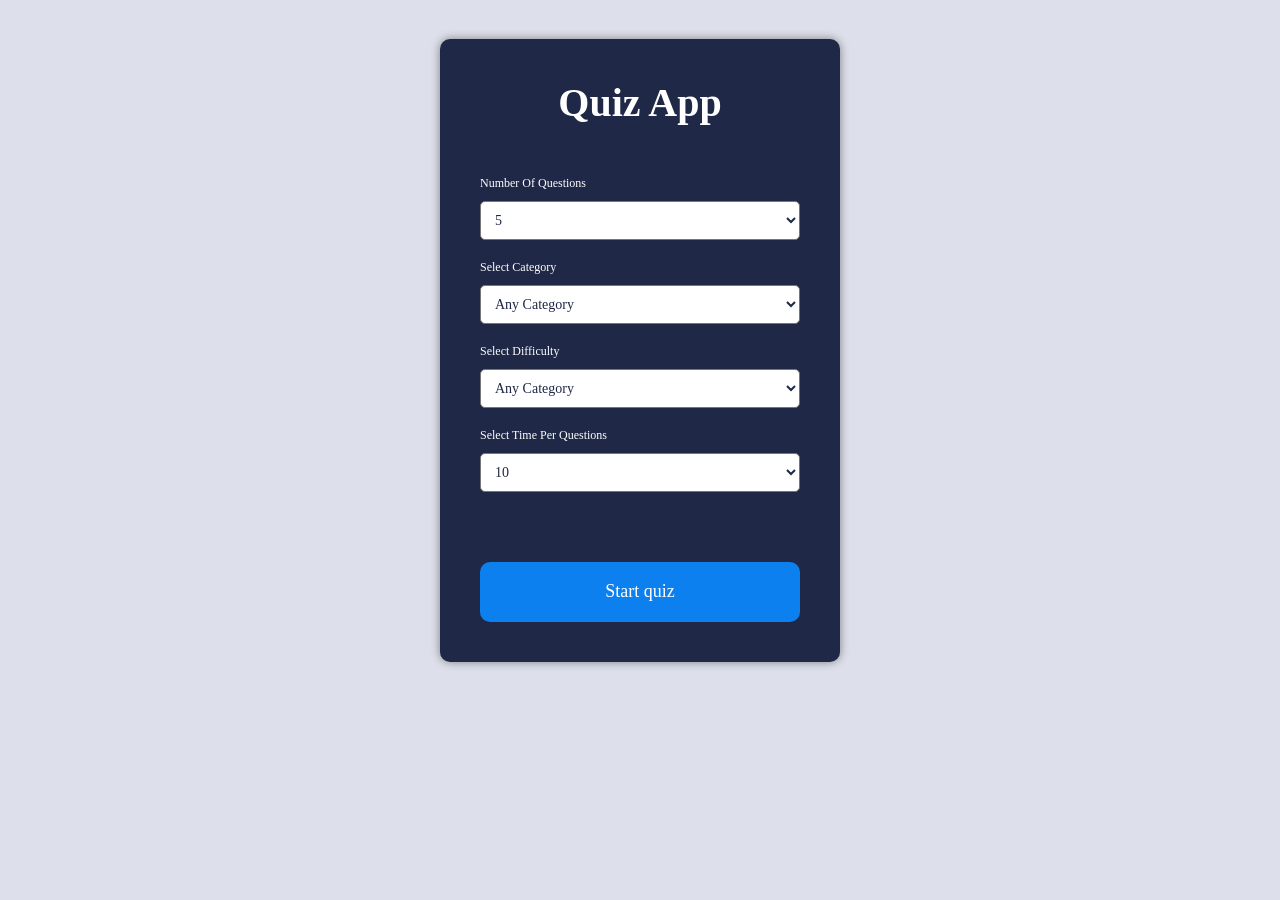
==== index.html @ f4760ab4 "working" ====
<!DOCTYPE html>
<html lang="en">
<head>
    <meta charset="UTF-8">
    <meta name="viewport" content="width=device-width, initial-scale=1.0">
    <title>Quiz app</title>
    <link rel="stylesheet" href="https://cdnjs.cloudflare.com/ajax/libs/font-awesome/6.0.0/css/all.min.css">
    <link rel="stylesheet" href="main.css">

</head>
<body>
    <div class="container"> 
        <div class="start-screen">
            <h1 class="heading">Quiz App</h1>
            <div class="setting">
                <label for="num-questions">Number of Questions</label>
                <select name="" id="num-questions">
                    <option value="5">5</option>
                    <option value="10">10</option>
                    <option value="15">15</option>
                    <option value="20">20</option>
                    <option value="25">25</option>
                    <option value="30">30</option>
                </select>
                <label for="category">Select category</label>
                <select name="" id="category">
                    <option value="">any category</option>
                    <option value="1">prepaired question</option>
                    <option value="9">general knowledge</option>
                    <option value="10">books</option>
                    <option value="11">films</option>
                    <option value="12">music</option>
                    <option value="14">television</option>
                    <option value="15">video games</option>
                    <option value="16">board games</option>
                    <option value="17">science and natures</option>
                    <option value="18">computers</option>
                    <option value="19">mathematics</option>
                    <option value="20">mythology</option>
                    <option value="21">sports</option>
                    <option value="22">geography</option>
                    <option value="23">history</option>
                    <option value="24">politics</option>
                    <option value="25">art</option>
                    <option value="28">vehicles</option>
                </select>
                <label for="difficulty">Select difficulty</label>
                <select name="" id="difficulty">
                    <option value="">any category</option>
                    <option value="easy">easy</option>
                    <option value="medium">medium</option>
                    <option value="hard">hard</option>
                </select>
                <label for="time">Select time per Questions</label>
                <select name="" id="time">
                    <option value="10">10</option>
                    <option value="20">20</option>
                    <option value="30">30</option>
                    <option value="45">40</option>
                    <option value="60">60</option>
                    <option value="1">1</option>
                    <option value="1">5</option>
                </select>
            </div>
            <button class="btn start">Start quiz</button>
        </div>
        <div class="quiz hide">
            <div class="timer">
                <div class="progress">
                    <div class="progress-bar"></div>
                        <span class="progress-text"></span>
                </div>
            </div>
            <div class="question-wapper">
                <div class="number">
                    Question <span class="current">1</span
                    ><span class="total">/10</span>
                </div>
                <div class="question">This is a question</div>
            </div>
            <div class="answer-wapper">
                <!-- <div class="answer selected">
                    <span class="text">answer</span>
                    <span class="checkbox">
                        <span class="icon">✓</span>
                    </span>
                </div>
                <div class="answer correct">
                    <span class="text">answer</span>
                    <span class="checkbox">
                        <span class="icon">✓</span>
                    </span>
                </div>
                <div class="answer wrong">
                    <span class="text">answer</span>
                    <span class="checkbox">
                        <span class="icon">✓</span>
                    </span>
                </div> -->
            </div>
            <button class="btn submit" disabled>Submit</button>
            <button class="btn next">Next</button>
        </div>
        <div class="end-screen hide">
            <h1 class="heading">Quiz App</h1>
            <div class="score">
                <span class="score-text">Your Score:</span>
                <div>
                    <span class="final-score">0</span>
                    <span class="total-score">/ 10</span>
                </div>
                <button class="btn restart">Restart Quiz</button>
            </div>
        </div>
    </div>
    <script src="main.js"></script>
</body>
</html>
---- main.css ----
*{
    margin: 0;
    padding: 0;
    box-sizing: border-box;
    font-family: cursive;
}
body{
    min-height: 700px;
    display: flex;
    align-items: center;
    justify-content: center;
    background-color: #dddfeb;
}
.container{
    position: relative;
    width: 100%;
    max-width: 400px;
    background-color: #1f2847;
    padding: 40px;
    overflow: hidden;
    border-radius: 10px;
    box-shadow: 0 0 10px gray;
}
.heading{
    text-align: center;
    font-size: 40px;
    color: #fff;
    margin-bottom: 50px;
}
label{
    display: block;
    font-size: 12px;
    margin-bottom: 10px;
    color: #fff;
    text-transform: capitalize;
}
select{
    width: 100%;
    padding: 10px;
    text-transform: capitalize;
    border-radius: 5px;
    margin-bottom: 20px;
    background-color: #fff;
    color: #1f2847;
    font-size: 14px;
}
.btn{
    width: 100%;
    height: 60px;
    background-color: #0c80ef;
    border: none;
    border-radius: 10px;
    color: #fff;
    margin-top: 50px;
    font-size: 18px;
    font-weight: 500;
    cursor: pointer;
    transition: all 0.3s linear;
}
.btn:hover{
    background-color: #0a6bc5;
}
.btn:disabled{
    cursor: not-allowed;
    background-color: #576081;
}
.hide {
    display: none;
}
.timer{
    width: 100%;
    height: 100px;
    display: flex;
    align-items: center;
    justify-content: center;
    margin-bottom: 30px;
}
.timer .progress{
    position: relative;
    width: 100%;
    height: 40px;
    background-color: transparent;
    border-radius: 30px;
    overflow: hidden;
    margin-bottom: 10px;
    border: 3px solid #3f4868;
}
.timer .progress .progress-bar{
    width:100%;
    height: 100%;
    border-radius: 30px;
    overflow: hidden;
    background: linear-gradient(to right, #ea517c, #b478f1);
    transition: 1s linear;
}
.timer .progress .progress-text{
    position: absolute;
    top: 50%;
    left: 50%;
    transform: translate(-50%,-50%);
    color: #fff;
    font-size: 16px;
    font-weight: 500;
}
.question-wapper .number{
    color: #a2aace;
    font-size: 25px;
    font-weight: 500;
    margin-bottom: 20px;
}
.question-wapper .number .total{
    color: #576081;
    font-size: 18px;
}
.question-wapper .question{
    color: #fff;
    font-size: 20px;
    font-weight: 500;
    margin-bottom: 20px;
}
.answer-wapper .answer{
    width: 100%;
    height: 60px;
    padding: 20px;
    border-radius: 10px;
    color: #fff;
    border: 3px solid #3f4868;
    display: flex;
    align-items: center;
    justify-content: space-between;
    margin-bottom: 20px;
    cursor: pointer;
    transition: 0.3s linear;
}
.answer .checkbox{
    width: 20px;
    height: 20px;
    font-size: 12px;
    border-radius: 50%;
    border: 3px solid #3f4868;
    display: flex;
    align-items: center;
    justify-content: center;
    transition: 0.3s linear;
}
.answer .checkbox .icon{
    opacity: 0;
}
.answer:hover:not(.checked) .checkbox, .answer.selected .checkbox{
    background-color: #0c80ef;
    border-color: #0c80ef;
}
.answer.selected .checkbox .icon{
    opacity: 1;
}
.answer.correct{
    border-color: #0cef2a;
}
.answer.wrong{
    border-color: #fc3939;
}
.question-wapper, .answer-wapper{
    margin-bottom: 50px;
}
.btn.next{
    display: none;
}
.end-screen .score{
    color: #fff;
    font-size: 25px;
    font-weight: 500;
    margin-bottom: 60px;
    text-align: center;
}
.end-screen .score-text{
    color: #a2aace;
    font-size: 16px;
    margin-bottom: 120px;
}
@media (max-width: 468) {
    .container{
        min-height: 700px;
        max-width: 100px;
        border-radius: 0;
    }
}
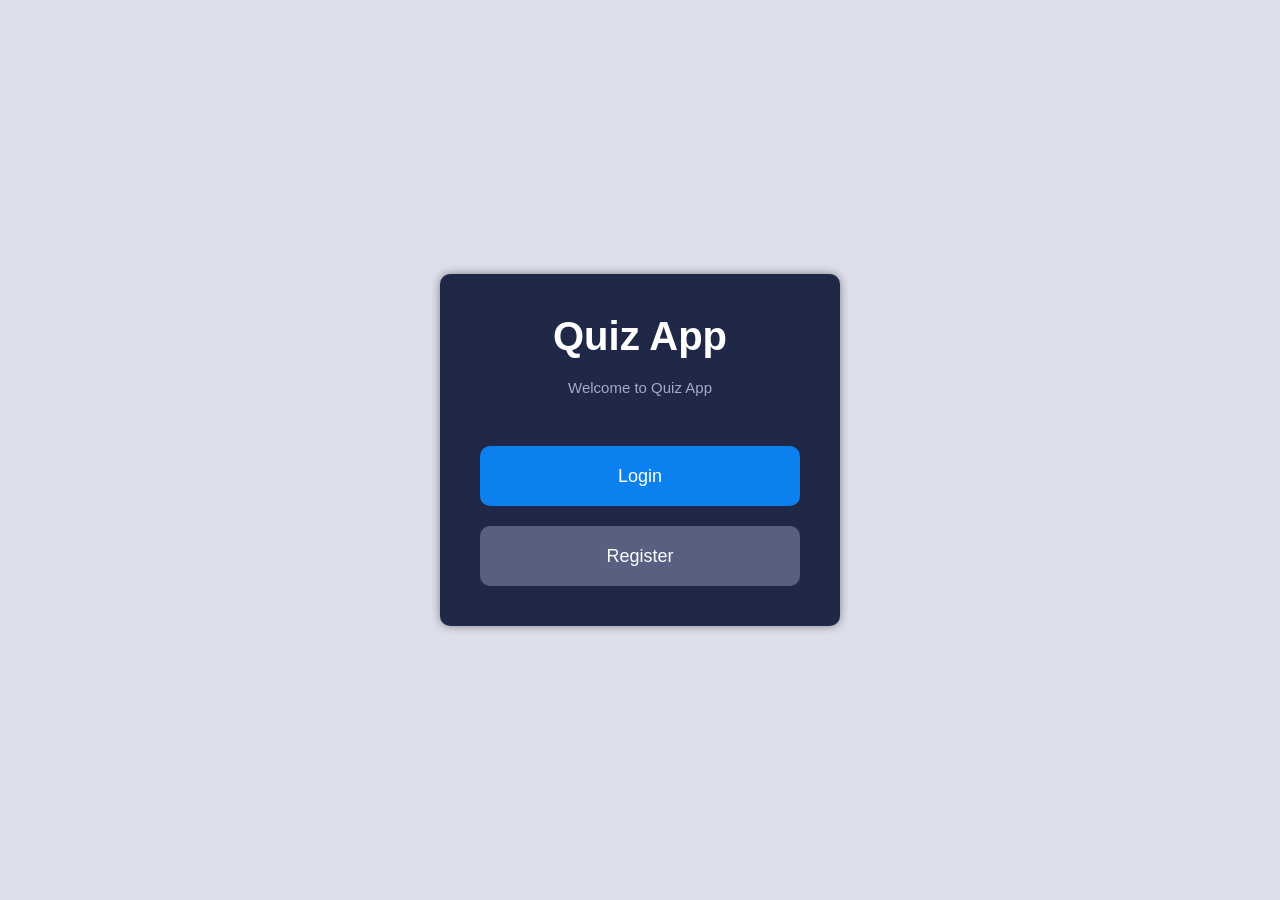
==== commit 8860d620: "update code" ====
--- a/index.html
+++ b/index.html
@@ -3,18 +3,68 @@
 <head>
     <meta charset="UTF-8">
     <meta name="viewport" content="width=device-width, initial-scale=1.0">
-    <title>Quiz app</title>
+    <title>Quiz App</title>
     <link rel="stylesheet" href="https://cdnjs.cloudflare.com/ajax/libs/font-awesome/6.0.0/css/all.min.css">
     <link rel="stylesheet" href="main.css">
-
 </head>
 <body>
-    <div class="container"> 
-        <div class="start-screen">
+
+<div class="screen" id="screen-welcome">
+    <div class="container">
+        <h1 class="heading">Quiz App</h1>
+        <p class="welcome-sub">Welcome to Quiz App</p>
+        <button class="btn" id="btn-go-login">Login</button>
+        <button class="btn btn-secondary" id="btn-go-register">Register</button>
+    </div>
+</div>
+
+<div class="screen hide" id="screen-register">
+    <div class="container">
+        <h1 class="heading">Register</h1>
+        <div class="setting">
+            <label>Username</label>
+            <input type="text" class="auth-input" id="reg-username" placeholder="Choose a username" autocomplete="off">
+            <label>Password</label>
+            <input type="password" class="auth-input" id="reg-password" placeholder="Choose a password">
+        </div>
+        <p class="auth-error hide" id="reg-error">Your username/password has already been used</p>
+        <button class="btn" id="btn-register">Register</button>
+        <button class="btn btn-secondary" id="btn-reg-return">Return</button>
+    </div>
+</div>
+
+<div class="screen hide" id="screen-login">
+    <div class="container">
+        <h1 class="heading">Login</h1>
+        <div class="setting">
+            <label>Username</label>
+            <input type="text" class="auth-input" id="login-username" placeholder="Enter your username" autocomplete="off">
+            <label>Password</label>
+            <input type="password" class="auth-input" id="login-password" placeholder="Enter your password">
+        </div>
+        <p class="auth-error hide" id="login-error">Wrong username/password</p>
+        <button class="btn" id="btn-login">Login</button>
+        <button class="btn btn-secondary" id="btn-login-return">Return</button>
+    </div>
+</div>
+
+<div class="screen hide" id="screen-start">
+    <div class="app-layout">
+
+        <div class="note-board">
+            <h2>Notes</h2>
+            <textarea id="note-text" placeholder="Write your notes here..."></textarea>
+            <div class="note-buttons">
+                <button id="save-note">Save</button>
+                <button id="hide-note">Hide</button>
+            </div>
+        </div>
+
+        <div class="container">
             <h1 class="heading">Quiz App</h1>
             <div class="setting">
                 <label for="num-questions">Number of Questions</label>
-                <select name="" id="num-questions">
+                <select id="num-questions">
                     <option value="5">5</option>
                     <option value="10">10</option>
                     <option value="15">15</option>
@@ -23,9 +73,9 @@
                     <option value="30">30</option>
                 </select>
                 <label for="category">Select category</label>
-                <select name="" id="category">
+                <select id="category">
                     <option value="">any category</option>
-                    <option value="1">prepaired question</option>
+                    <option value="1">prepared question</option>
                     <option value="9">general knowledge</option>
                     <option value="10">books</option>
                     <option value="11">films</option>
@@ -33,7 +83,7 @@
                     <option value="14">television</option>
                     <option value="15">video games</option>
                     <option value="16">board games</option>
-                    <option value="17">science and natures</option>
+                    <option value="17">science and nature</option>
                     <option value="18">computers</option>
                     <option value="19">mathematics</option>
                     <option value="20">mythology</option>
@@ -45,74 +95,86 @@
                     <option value="28">vehicles</option>
                 </select>
                 <label for="difficulty">Select difficulty</label>
-                <select name="" id="difficulty">
-                    <option value="">any category</option>
+                <select id="difficulty">
+                    <option value="">any difficulty</option>
                     <option value="easy">easy</option>
                     <option value="medium">medium</option>
                     <option value="hard">hard</option>
                 </select>
-                <label for="time">Select time per Questions</label>
-                <select name="" id="time">
+                <label for="time">Select time per Question</label>
+                <select id="time">
                     <option value="10">10</option>
                     <option value="20">20</option>
                     <option value="30">30</option>
-                    <option value="45">40</option>
+                    <option value="45">45</option>
                     <option value="60">60</option>
-                    <option value="1">1</option>
-                    <option value="1">5</option>
                 </select>
             </div>
-            <button class="btn start">Start quiz</button>
+            <button class="btn start" id="btn-start">Start quiz</button>
         </div>
-        <div class="quiz hide">
+
+        <div class="leaderboard" id="stats-panel">
+            <h2>Player Stats</h2>
+            <div id="stats-content">
+                <p style="color:#a2aace;font-size:13px;text-align:center;margin-top:10px;">No data yet. Play a game!</p>
+            </div>
+        </div>
+
+    </div>
+</div>
+
+<div class="screen hide" id="screen-quiz">
+    <div class="app-layout">
+
+        <div class="note-board">
+            <h2>Notes</h2>
+            <textarea id="note-text-quiz" placeholder="Write your notes here..."></textarea>
+            <div class="note-buttons">
+                <button id="save-note-quiz">Save</button>
+                <button id="hide-note-quiz">Hide</button>
+            </div>
+        </div>
+
+        <div class="container">
             <div class="timer">
                 <div class="progress">
                     <div class="progress-bar"></div>
-                        <span class="progress-text"></span>
+                    <span class="progress-text"></span>
                 </div>
             </div>
             <div class="question-wapper">
                 <div class="number">
-                    Question <span class="current">1</span
-                    ><span class="total">/10</span>
+                    Question <span class="current">1</span><span class="total">/10</span>
                 </div>
-                <div class="question">This is a question</div>
+                <div class="question">Loading...</div>
             </div>
-            <div class="answer-wapper">
-                <!-- <div class="answer selected">
-                    <span class="text">answer</span>
-                    <span class="checkbox">
-                        <span class="icon">✓</span>
-                    </span>
-                </div>
-                <div class="answer correct">
-                    <span class="text">answer</span>
-                    <span class="checkbox">
-                        <span class="icon">✓</span>
-                    </span>
-                </div>
-                <div class="answer wrong">
-                    <span class="text">answer</span>
-                    <span class="checkbox">
-                        <span class="icon">✓</span>
-                    </span>
-                </div> -->
-            </div>
+            <div class="answer-wapper"></div>
             <button class="btn submit" disabled>Submit</button>
             <button class="btn next">Next</button>
         </div>
-        <div class="end-screen hide">
-            <h1 class="heading">Quiz App</h1>
-            <div class="score">
-                <span class="score-text">Your Score:</span>
-                <div>
-                    <span class="final-score">0</span>
-                    <span class="total-score">/ 10</span>
-                </div>
-                <button class="btn restart">Restart Quiz</button>
+
+        <div class="leaderboard">
+            <h2>Top 10 Scores</h2>
+            <ul id="leaderboard-list"></ul>
+        </div>
+
+    </div>
+</div>
+
+<div class="screen hide" id="screen-end">
+    <div class="container">
+        <h1 class="heading">Quiz App</h1>
+        <div class="score">
+            <span class="score-text">Your Score:</span>
+            <div>
+                <span class="final-score">0</span>
+                <span class="total-score">/ 10</span>
             </div>
+            <button class="btn restart">Restart Quiz</button>
         </div>
     </div>
-    <script src="main.js"></script>
+</div>
+
+<script src="main.js"></script>
 </body>
 </html>
--- a/main.css
+++ b/main.css
@@ -1,17 +1,26 @@
-*{
+* {
     margin: 0;
     padding: 0;
     box-sizing: border-box;
-    font-family: cursive;
-}
-body{
-    min-height: 700px;
+    font-family: 'Gill Sans','Gill Sans MT',Calibri,'Trebuchet MS',sans-serif;
+}
+
+body {
+    min-height: 100vh;
+    background-color: #dddfeb;
+}
+
+.screen {
+    width: 100%;
+    min-height: 100vh;
     display: flex;
     align-items: center;
     justify-content: center;
-    background-color: #dddfeb;
-}
-.container{
+    padding: 40px 16px;
+}
+.screen.hide { display: none; }
+
+.container {
     position: relative;
     width: 100%;
     max-width: 400px;
@@ -21,20 +30,30 @@
     border-radius: 10px;
     box-shadow: 0 0 10px gray;
 }
-.heading{
+
+.heading {
     text-align: center;
     font-size: 40px;
     color: #fff;
     margin-bottom: 50px;
 }
-label{
+
+.welcome-sub {
+    color: #a2aace;
+    text-align: center;
+    font-size: 15px;
+    margin-top: -30px;
+    margin-bottom: 30px;
+}
+
+label {
     display: block;
     font-size: 12px;
     margin-bottom: 10px;
     color: #fff;
     text-transform: capitalize;
 }
-select{
+select {
     width: 100%;
     padding: 10px;
     text-transform: capitalize;
@@ -43,31 +62,53 @@
     background-color: #fff;
     color: #1f2847;
     font-size: 14px;
-}
-.btn{
+    border: none;
+    outline: none;
+}
+
+.auth-input {
+    width: 100%;
+    padding: 10px;
+    border-radius: 5px;
+    margin-bottom: 20px;
+    background-color: #fff;
+    color: #1f2847;
+    font-size: 14px;
+    border: none;
+    outline: none;
+    font-family: 'Gill Sans','Gill Sans MT',Calibri,'Trebuchet MS',sans-serif;
+}
+
+.auth-error {
+    color: #fc3939;
+    font-size: 13px;
+    text-align: center;
+    margin-top: -10px;
+    margin-bottom: 14px;
+}
+.auth-error.hide { display: none; }
+
+.btn {
     width: 100%;
     height: 60px;
     background-color: #0c80ef;
     border: none;
     border-radius: 10px;
     color: #fff;
-    margin-top: 50px;
+    margin-top: 20px;
     font-size: 18px;
     font-weight: 500;
     cursor: pointer;
-    transition: all 0.3s linear;
-}
-.btn:hover{
-    background-color: #0a6bc5;
-}
-.btn:disabled{
-    cursor: not-allowed;
-    background-color: #576081;
-}
-.hide {
-    display: none;
-}
-.timer{
+    transition: all .3s linear;
+}
+.btn:hover { background-color: #0a6bc5; }
+.btn:disabled { cursor: not-allowed; background-color: #576081; }
+.btn-secondary { background-color: #576081; }
+.btn-secondary:hover { background-color: #424e6b; }
+
+.hide { display: none; }
+
+.timer {
     width: 100%;
     height: 100px;
     display: flex;
@@ -75,7 +116,7 @@
     justify-content: center;
     margin-bottom: 30px;
 }
-.timer .progress{
+.timer .progress {
     position: relative;
     width: 100%;
     height: 40px;
@@ -85,40 +126,37 @@
     margin-bottom: 10px;
     border: 3px solid #3f4868;
 }
-.timer .progress .progress-bar{
-    width:100%;
+.timer .progress .progress-bar {
+    width: 100%;
     height: 100%;
     border-radius: 30px;
-    overflow: hidden;
-    background: linear-gradient(to right, #ea517c, #b478f1);
+    background: linear-gradient(to right,#ea517c,#b478f1);
     transition: 1s linear;
 }
-.timer .progress .progress-text{
+.timer .progress .progress-text {
     position: absolute;
-    top: 50%;
-    left: 50%;
+    top: 50%; left: 50%;
     transform: translate(-50%,-50%);
     color: #fff;
     font-size: 16px;
     font-weight: 500;
 }
-.question-wapper .number{
+
+.question-wapper .number {
     color: #a2aace;
     font-size: 25px;
     font-weight: 500;
     margin-bottom: 20px;
 }
-.question-wapper .number .total{
-    color: #576081;
-    font-size: 18px;
-}
-.question-wapper .question{
+.question-wapper .number .total { color: #576081; font-size: 18px; }
+.question-wapper .question {
     color: #fff;
     font-size: 20px;
     font-weight: 500;
     margin-bottom: 20px;
 }
-.answer-wapper .answer{
+
+.answer-wapper .answer {
     width: 100%;
     height: 60px;
     padding: 20px;
@@ -130,57 +168,147 @@
     justify-content: space-between;
     margin-bottom: 20px;
     cursor: pointer;
-    transition: 0.3s linear;
-}
-.answer .checkbox{
-    width: 20px;
-    height: 20px;
+    transition: .3s linear;
+}
+.answer .checkbox {
+    width: 20px; height: 20px;
     font-size: 12px;
     border-radius: 50%;
     border: 3px solid #3f4868;
-    display: flex;
+    display: flex; align-items: center; justify-content: center;
+    transition: .3s linear;
+}
+.answer .checkbox .icon { opacity: 0; }
+.answer:hover:not(.checked) .checkbox,
+.answer.selected .checkbox { background-color: #0c80ef; border-color: #0c80ef; }
+.answer.selected .checkbox .icon { opacity: 1; }
+.answer.correct { border-color: #0cef2a; }
+.answer.wrong { border-color: #fc3939; }
+.question-wapper, .answer-wapper { margin-bottom: 50px; }
+.btn.next { display: none; }
+
+.end-screen .score,
+.score {
+    color: #fff;
+    font-size: 25px;
+    font-weight: 500;
+    margin-bottom: 60px;
+    text-align: center;
+}
+.score-text { color: #a2aace; font-size: 16px; display: block; margin-bottom: 10px; }
+
+.app-layout {
+    display: flex;
+    justify-content: center;
+    align-items: flex-start;
+    gap: 30px;
+    flex-wrap: nowrap;
+    padding: 0 16px;
+    width: 100%;
+}
+
+.leaderboard {
+    width: 350px;
+    min-width: 350px;
+    flex-shrink: 0;
+    background: #1f2847;
+    padding: 20px;
+    border-radius: 10px;
+    color: white;
+    box-shadow: 0 0 10px gray;
+}
+.leaderboard h2 { text-align: center; margin-bottom: 20px; }
+#leaderboard-list { list-style: none; }
+#leaderboard-list li {
+    padding: 8px;
+    border-bottom: 1px solid #3f4868;
+    display: flex;
+    justify-content: space-between;
+    font-size: 14px;
+}
+
+.note-board {
+    width: 350px;
+    min-width: 350px;
+    flex-shrink: 0;
+    background: #1f2847;
+    padding: 20px;
+    border-radius: 10px;
+    color: white;
+    box-shadow: 0 0 10px gray;
+}
+.note-board h2 { text-align: center; margin-bottom: 15px; }
+#note-text,#note-text-quiz {
+    width: 100%;
+    height: 322px;
+    padding: 10px;
+    border-radius: 5px;
+    border: none;
+    resize: none;
+    margin-bottom: 10px;
+    font-family: 'Gill Sans','Gill Sans MT',Calibri,'Trebuchet MS',sans-serif;
+    font-size: 13px;
+}
+.note-buttons { display: flex; gap: 10px; }
+.note-buttons button {
+    flex: 1;
+    padding: 10px;
+    border: none;
+    background: #0c80ef;
+    color: white;
+    border-radius: 5px;
+    cursor: pointer;
+    font-family: 'Gill Sans','Gill Sans MT',Calibri,'Trebuchet MS',sans-serif;
+}
+.note-buttons button:hover { background: #0a6bc5; }
+
+.user-tag {
+    color: #a2aace;
+    font-size: 13px;
+    text-align: center;
+    margin-bottom: 10px;
+    margin-top: -20px;
+}
+
+.stat-item { margin-bottom: 18px; }
+.stat-username {
+    color: #fff;
+    font-size: 13px;
+    font-weight: 600;
+    margin-bottom: 6px;
+    white-space: nowrap;
+    overflow: hidden;
+    text-overflow: ellipsis;
+}
+.stat-bar-track {
+    height: 18px;
+    background: #3f4868;
+    border-radius: 9px;
+    overflow: hidden;
+    display: flex;
+    margin-bottom: 4px;
+}
+.stat-bar-correct {
+    background: #0cef2a;
+    height: 100%;
+    transition: width .6s ease;
+    min-width: 0;
+}
+.stat-bar-wrong {
+    background: #fc3939;
+    height: 100%;
+    transition: width .6s ease;
+    min-width: 0;
+}
+.stat-pct { font-size: 12px; color: #0cef2a; }
+.stat-total { font-size: 11px; color: #576081; margin-top: 2px; }
+
+#screen-end {
     align-items: center;
     justify-content: center;
-    transition: 0.3s linear;
-}
-.answer .checkbox .icon{
-    opacity: 0;
-}
-.answer:hover:not(.checked) .checkbox, .answer.selected .checkbox{
-    background-color: #0c80ef;
-    border-color: #0c80ef;
-}
-.answer.selected .checkbox .icon{
-    opacity: 1;
-}
-.answer.correct{
-    border-color: #0cef2a;
-}
-.answer.wrong{
-    border-color: #fc3939;
-}
-.question-wapper, .answer-wapper{
-    margin-bottom: 50px;
-}
-.btn.next{
-    display: none;
-}
-.end-screen .score{
-    color: #fff;
-    font-size: 25px;
-    font-weight: 500;
-    margin-bottom: 60px;
-    text-align: center;
-}
-.end-screen .score-text{
-    color: #a2aace;
-    font-size: 16px;
-    margin-bottom: 120px;
-}
-@media (max-width: 468) {
-    .container{
-        min-height: 700px;
-        max-width: 100px;
-        border-radius: 0;
-    }
+}
+
+@media (max-width:768px) {
+    .app-layout { flex-direction: column; align-items: center; }
+    .note-board,.leaderboard { width: 100%; max-width: 400px; }
 }
